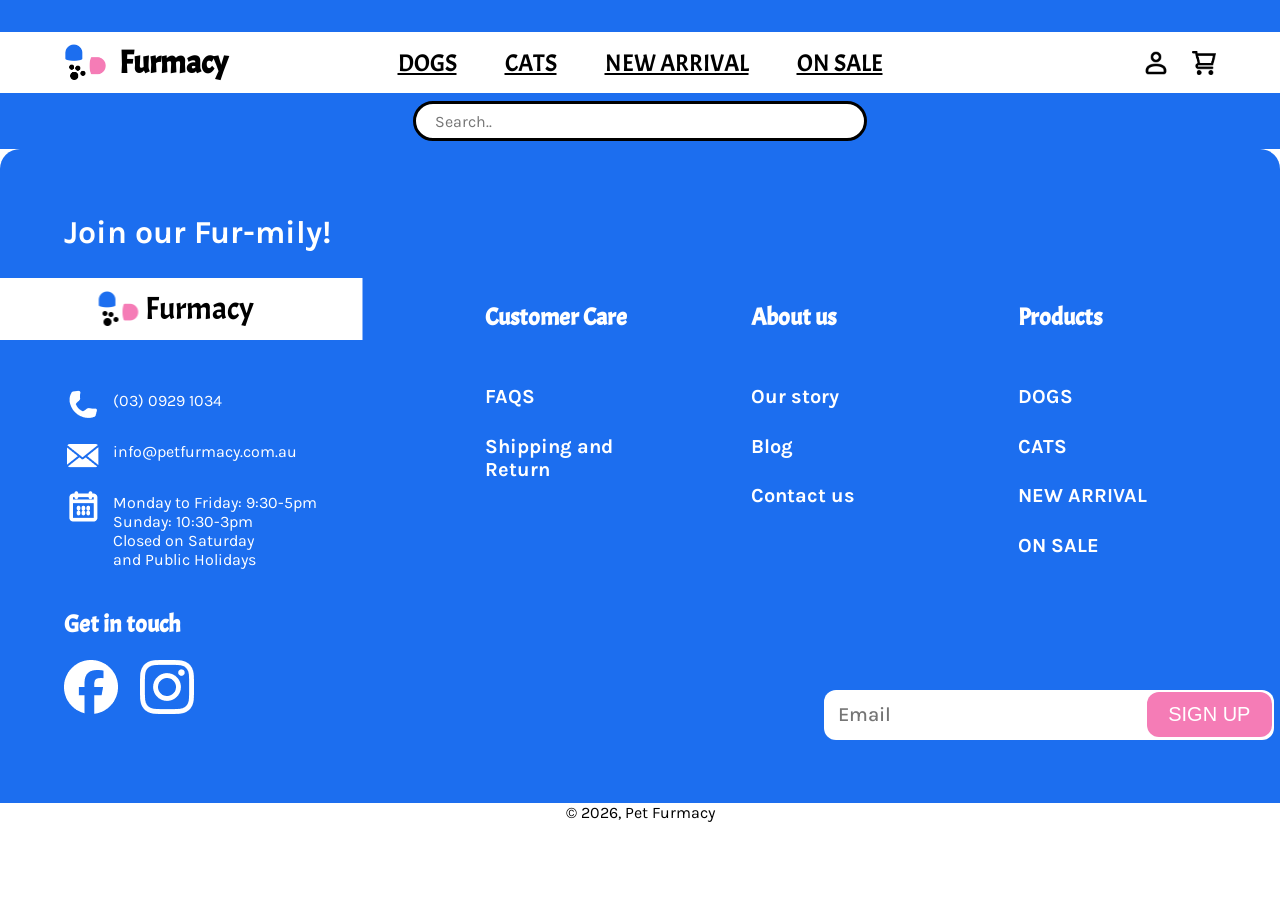
==== HTML/cart.html @ 56cc7dc0 "finish product 1 pop up page" ====
<!DOCTYPE html>
<html lang="en">
    <head>
        <meta charset="UTF-8">
        <meta name="viewport" content="width=device-width, initial-scale=1.0">
        <title>Pet Furmacy</title>
        <link rel="stylesheet" href="../CSS/product1.css">
    </head>

    <body>
        <script src="../JS/listpage.js"></script>

        <!--header section-->
        <header>
            <div class="first_row"></div>

            <section class="second_row">

                <div class="logo_group">
                    <img class="logo" src="../Image/homepage_image/logo.png" alt="logo">
                    <h1>Furmacy</h1>
                </div>
                
                <nav class="nav_menu">
                    <a href="#">DOGS</a>
                    <a href="#">CATS</a>
                    <a href="#">NEW ARRIVAL</a>
                    <a href="#">ON SALE</a>
                </nav>

                <div class="header_icons">
                    <img src="../Image/homepage_image/user.png" alt="login">
                    <img src="../Image/homepage_image/cart.png" alt="cart">
                </div>
                
            </section>

            <div class ="third_row">
                <input type="text" placeholder="Search..">
            </div>

        </header>
       <!-- footer -->
        <footer>
            <h2>Join our Fur-mily!</h2>

            <div class="footer_content">

                <div class="footer_column contact_content">
                                
                    <div class="footer_logo_box">
                        <img src="../Image/homepage_image/logo.png">
                        <span>Furmacy</span>
                    </div>

                    <div class="contact_item">
                        <img src="../Image/homepage_image/phone_icon.png">
                        <p>(03) 0929 1034</p>
                    </div>

                    <div class="contact_item">
                        <img src="../Image/homepage_image/email_icon.png">
                        <p>info@petfurmacy.com.au</p>  
                    </div>
                    
                    <div class="contact_item">
                        <img src="../Image/homepage_image/time_icon.png">
                        <p>
                            Monday to Friday: 
                            9:30-5pm<br>
                            Sunday: 10:30-3pm<br>
                            Closed on Saturday<br>
                            and Public Holidays
                        </p>
                    </div>

                    <h3 style="margin-bottom: 6%;">Get in touch</h3>

                    <div class="social_icons">
                        <img src="../Image/homepage_image/facebook.png">
                        <img src="../Image/homepage_image/ig.png">
                    </div>

                </div>

                <div class="footer_column">
                    <h3>Customer Care</h3>
                    <h4>FAQS</h4>
                    <h4>Shipping and Return</h4>
                </div>

                <div class="footer_column">
                    <h3>About us</h3>
                    <h4>Our story</h4>
                    <h4>Blog</h4>
                    <h4>Contact us</h4>
                </div>
            
                <div class="footer_column">
                    <h3>Products</h3>
                    <h4>DOGS</h4>
                    <h4>CATS</h4>
                    <h4>NEW ARRIVAL</h4>
                    <h4>ON SALE</h4>
                </div>

            </div>
            
            <div class="footer_signup">
                <input type="email" placeholder="Email">
                <button>SIGN UP</button>
            </div>
        </footer>

        <p class="copyright">© 2026, Pet Furmacy</p>
    </body>
---- CSS/product1.css ----
@import url('https://fonts.googleapis.com/css2?family=Acme&family=Karla:wght@400;600;700&display=swap');

body{
    background: #ffffff;
    margin: 0;
    font-family: 'Karla', sans-serif;
}

/* header */
header {
    width: 100%;
}

.first_row {
    height: 32px;
    background-color: #1C6EEF;
}

.second_row {
    display: flex;
    align-items: center;
    justify-content: space-between;
    padding: 0.8% 5%;
}

.logo_group {
    display: flex;
    align-items: center;
    gap: 12px;
}

.logo {
    width: 15%;
}

.logo_group h1 {
    font-family: 'Acme', sans-serif;
    font-size: 32px;
    margin: 0;
}

.nav_menu {
    position: absolute;
    left: 50%;
    transform: translateX(-50%);
    display: flex;
    align-items: center;
    gap: 48px;
}


.nav_menu a {
    font-family: 'Acme', sans-serif;
    font-size: 24px;
    color: #000000;
}

.header_icons {
    display: flex;
    align-items: center;
    gap: 24px;
}

.header_icons img {
    width: 24px;
}

/*search row*/
.third_row {
    background-color: #1C6EEF;
    padding: 0.6% 0;
    display:flex;
    justify-content: center;
}

/*search bar*/
.third_row  input{
    width: 32%;
    padding: 0.6% 1.5%;
    border-radius: 50px;
    border: 3px solid #000000;
    font-family: 'Karla', sans-serif;
    font-size: 16px;
}

/* footer */
footer {
    background-color: #1C6EEF;
    color: #ffffff;
    padding: 3% 5%;
    border-top-left-radius: 20px;
    border-top-right-radius: 20px;
}

footer h2 {
    font-size: 32px;
}

.footer_content {
    display:flex;
    justify-content: space-between;
    align-items: flex-start;
    gap: 6%;
}

.footer_column {
    width: 18%;
    font-size: 20px;
}

.contact_content {
    font-family: 'Karla', sans-serif;
    width: 32%;
    display: flex;
    flex-direction: column;
    font-size: 16px;
}

.footer_logo_box {
    display:flex;
    align-items: center;
    justify-content: center;
    width: 100%;
    background-color: #ffffff;
    padding: 3%;
    margin-bottom: 10%;
    color: #000000;
    font-family: 'Acme', sans-serif;
    font-size: 32px;
    gap: 1.5%;
    transform: translateX(-20%);
}

.footer_logo_box img {
    width: 12%;
}

.contact_item {
    display: flex;
    gap: 3%;
}

.contact_item img {
    margin-top: 4%;
    width: 38px;
    height: 31px;
    flex-shrink: 0;
}


.footer_content h3 {
    font-family: 'Acme', sans-serif;
    font-size: 24px;
     margin-bottom: 27%;
}

.social_icons {
    display: flex;
    gap: 6%
}

/* footer sign up */
.footer_signup {
    width: 450px;
    margin-left: 66%;
    transform:translateY(-50%);
    position: relative;
}

.footer_signup input {
    box-sizing: border-box;
    border: none;
    border-radius: 12px;

    font-family: 'Karla', sans-serif;
    font-size: 20px;
    font-weight: 500;

    height: 50px;
    width: 100%;

    padding-left: 3%;

}

.footer_signup button {
    position: absolute;
    right: 2.5px;
    top: 2.5px;

    border: none;
    border-radius: 12px;
    background-color: #F57CB6;
    color: #ffffff;
    height: 45px;
    width: 125px;
    font-size: 20px;
    font-weight: 500;
}

/*copy right*/
.copyright {
    margin-top: 0%;
    margin-bottom: 0%;
    padding: 0%;
    text-align: center;
}

/*main*/
/*=========main========*/

/*--breadcrumb---*/
.product1_page {
    padding: 2% 6% 4% 6%;
}

.breadcrumb ul {
    list-style-type: none;
    display:flex;
    gap: 8px;
    font-family: 'Acme', sans-serif;
    font-size: 16px;
}

.breadcrumb li {
    color: #1C6EEF;
}

.breadcrumb li::after {
    content: "  >";
}

.breadcrumb li:last-child::after {
    content: "";
}

.breadcrumb a {
    color: #1C6EEF;
    text-decoration: none;
}

/*--product section--*/
.product1_page {
    padding: 2% 6% 4% 6%;
}

/*product secton*/
.product_section {
    display: flex;
    gap: 5%;
    margin-bottom: 4%;
    align-items: flex-start; /*align items to the top of the container*/
}

.proudct_image {
    width: 45%;
    display: flex;
    justify-content: center;
}

.product_image img {
    width: 100%;
}

.product {
    width: 50%;
    display:flex;
    flex-direction: column;
}

/* product info*/
.product_title {
    font-family: 'Acme',sans-serif;
    font-size: 36px;
    margin: 0 0 2% 0;
}

.product > div:first-child > img {
    width: 30%;
    display:block;
    margin-bottom: 3%;
}

.product_price {
    font-family: 'Karla', sans-serif;
    font-size: 24px;
    font-weight: 700;
    margin: 0 0 4% 0;
}

.product_description {
    font-family: 'Karla', sans-serif;
    font-size: 16px;
    line-height: 1.6;
    margin: 0 0 6% 0;
}

/* size quantity */
.product_size p {
    font-family: 'Acme', sans-serif;
    font-size: 20px;
    margin: 0 0 2% 0;
}

.size_btn {
    background-color: #ffffff;
    border: 2px solid #1C6EEF;
    color:#1C6EEF;
    padding: 1.5% 6%;
    border-radius: 50px;
    font-family: 'Karla', sans-serif;
    font-size: 14px;
    font-weight: 600;
    cursor: pointer;
    margin-bottom: 4%;
}

.quantity_box {
    display: flex;
    align-items: center;
    border: 2px solid #1C6EEF;
    border-radius: 50px;
    width: 50%;
    overflow: hidden;
}

.quantity_box button {
    background: none;
    border: none;
    color: #1C6EEF;
    font-family: 'Karla', sans-serif;
    font-size: 20px;
    font-weight: 700;
    padding:1% 6%;
    cursor: pointer;
}

.quantity_box input {
    flex: 1;
    width: 100%;
    border: none;
    outline: none;
    text-align: center;
    font-family: 'Karla', sans-serif;
    font-size: 20px;
    color: #1C6EEF;
}

/* add to cart */
.add_to_cart {
    background-color: #F57CB6;
    color: #ffffff;
    border:none;
    border-radius: 50px;
    padding: 1% 8%;
    font-family: 'Acme', sans-serif;
    font-size: 20px;
    font-weight: 700;
    letter-spacing: 0.5px;
    cursor: pointer;
    width: 60%;
    margin-top: 6%;
}

/* more detail */
.more_detail {
    border-top: 2.5px solid #00000025;
    border-bottom: 2.5px solid #00000025;
    padding: 2% 0;
    margin-bottom: 4%;
}

.more_detail summary {
    font-family: 'Acme', sans-serif;
    font-size: 32px;
    text-align: center;
    list-style: none;
    cursor: pointer;
    position: relative;
    padding: 0 2%;
}

.more_detail summary::after {
    content: "+";
    font-family: 'Karla', sans-serif;
    position:absolute;
    right: 2%;
    top: 50%;
    transform: translateY(-50%);
    font-size: 32px;
    font-weight: 700;
}

.more_detail details[open] summary::after {
    content: "-";
    font-family: 'Karla',sans-serif;
}

.more_detail p {
    font-family: 'Karla', sans-serif;
    font-size: 16px;
    line-height: 1.6;
    margin-top: 5%;
}

/* ==== pop up ==== */
.cart_popup {
    display: none;
    position: fixed;
    top: 17%;
    right: 0%;
    bottom: 0%;
    width: 32%;
    z-index: 1000;
}

.cart_popup.is_open {
    display: block;
}

.cart_popup_inner {
    height: 100%;
    box-sizing: border-box;
    display: flex;
    flex-direction: column;
    background: #ffffff;
    padding: 3%;
    box-shadow: 0 8px 30px rgba(0, 0, 0, 0.15);
}

.cart_item {
    display:flex;
    gap: 4%;
    background: #f4f4f4;
    border-radius: 16px;
    padding: 4%;
    margin-bottom: 6%;
}

.cart_item_img {
    width: 30%;
    background: #ffffff;
    border-radius: 8px;
}

.cart_item_info {
    flex: 1;
}

.cart_item_head {
    display: flex;
    justify-content: space-between;
    margin-bottom: 3%;
}

.cart_item_name {
    font-family: 'Acme', sans-serif;
    font-size: 18px;
    margin:0
}

.cart_item_price {
    font-family: 'Karla', sans-serif;
    font-size: 14px;
    font-weight: 700;
    margin: 0;
}

.cart_item_size {
    font-family: 'Karla', sans-serif;
    font-size: 14px;
    color: #00000085;
    margin: 0 0 6% 0;
}

.cart_item_control {
    display: flex;
    align-items: center;
    justify-content: space-between;
}

.cart_item_delete {
    background: none;
    border: none;
    cursor: pointer;
}

.cart_item_delete img {
    width: 24px;
    background-color: #f4f4f4;
}

.cart_popup_btns {
    margin-top: auto;
    display: flex;
    padding: 1%;
    gap: 5%
}

.keep_shopping,
.go_to_cart {
    flex: 1;
    text-align: center;
    border: none;
    border-radius: 50px;
    padding: 2%;
    font-family: 'Acme', sans-serif;
    font-size: 16px;
    color: #ffffff;
    cursor: pointer;
    text-decoration: none;
}

.keep_shopping {
    background-color: #1C6EEF;
}

.go_to_cart {
    background-color: #F57CB6;
}
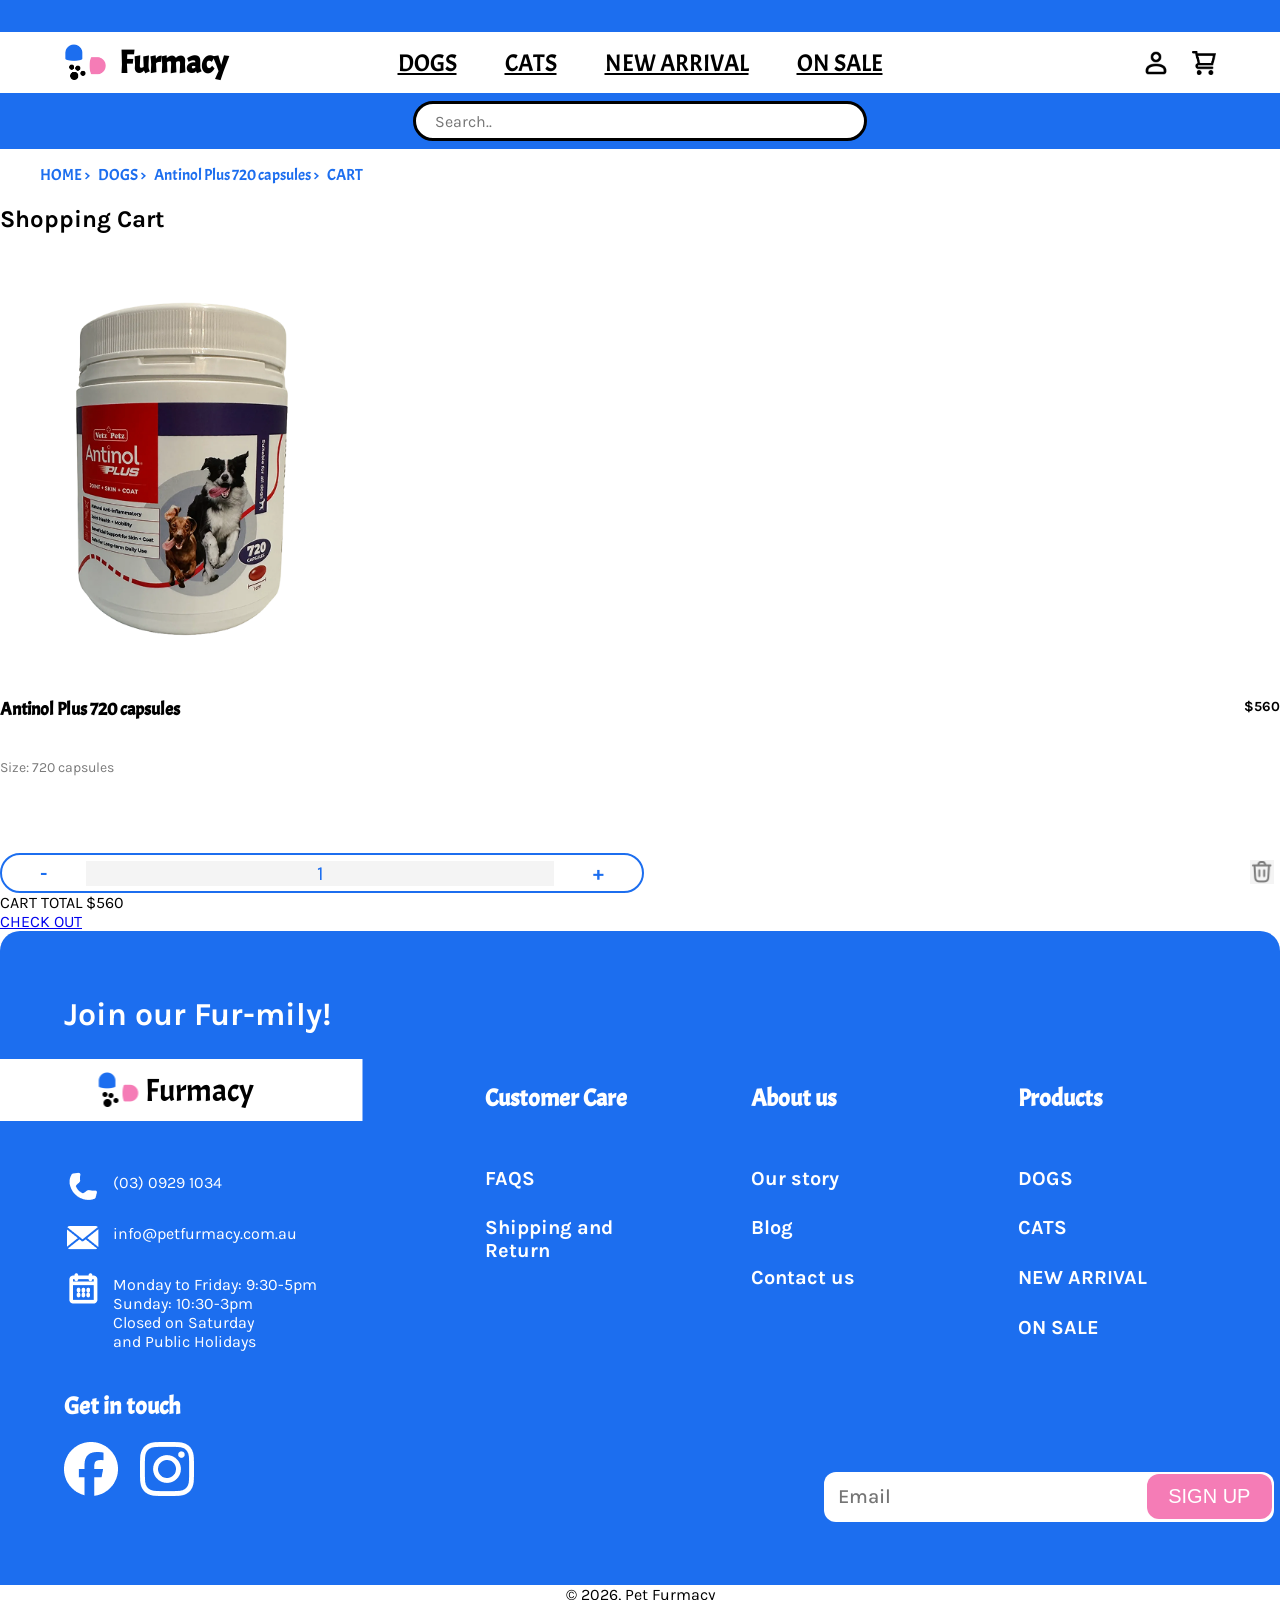
==== commit daeb0936: "add cart, checkout page" ====
--- a/HTML/cart.html
+++ b/HTML/cart.html
@@ -41,7 +41,60 @@
             </div>
 
         </header>
-       <!-- footer -->
+
+        <!--main section-->
+        <main class="cart_page">
+            <nav class="breadcrumb">
+                <ul>
+                    <li><a href="../index.html">HOME</a></li>
+                    <li><a href=listpage.html>DOGS</a></li>
+                    <li><a href="product1.html">Antinol Plus 720 capsules</a></li>
+                    <li>CART</li>
+                </ul>
+            </nav>
+            
+            <h2 class="page_title">Shopping Cart</h2>
+
+            <!--test first: put product 1 here-->
+            <div class="cart_items">
+
+                <div cart="cart_item">
+
+                    <img class="cart_item_img" src="../Image/product1/Antinol.png" alt="Antinol Plus">
+                    <div class="cart_item_info">
+
+                        <div class="cart_item_head">
+                            <h3 class="cart_item_name">Antinol Plus 720 capsules</h3>
+                            <p class="cart_item_price">$560</p>
+                        </div>
+                        <p class="cart_item_size"> Size: 720 capsules</p>
+                        <div class="cart_item_control">
+                            <div class="quantity_box">
+                                <button class="qty_minus">-</button>
+                                <input type="text" value="1">
+                                <button class="qty_plus">+</button>
+                            </div>
+    
+                            <button class="cart_item_delete">
+                                <img src="../Image/product1/delete.png" alt="delete">
+                            </button>
+                        </div>
+                    </div>
+                </div>
+            </div>
+
+            <!--price summary-->
+            <div class="cart_summary">
+                <div class="summary_row">
+                    <span>CART TOTAL</span>
+                    <span>$560</span>
+                </div>
+            </div>
+            
+            <a href="checkout.html" class="checkout_btn">CHECK OUT</a>
+        </main>
+
+       <!-- footer section-->
         <footer>
             <h2>Join our Fur-mily!</h2>
 
--- a/CSS/product1.css
+++ b/CSS/product1.css
@@ -336,6 +336,7 @@
 }
 
 .quantity_box input {
+    background-color: #f4f4f4;
     flex: 1;
     width: 100%;
     border: none;
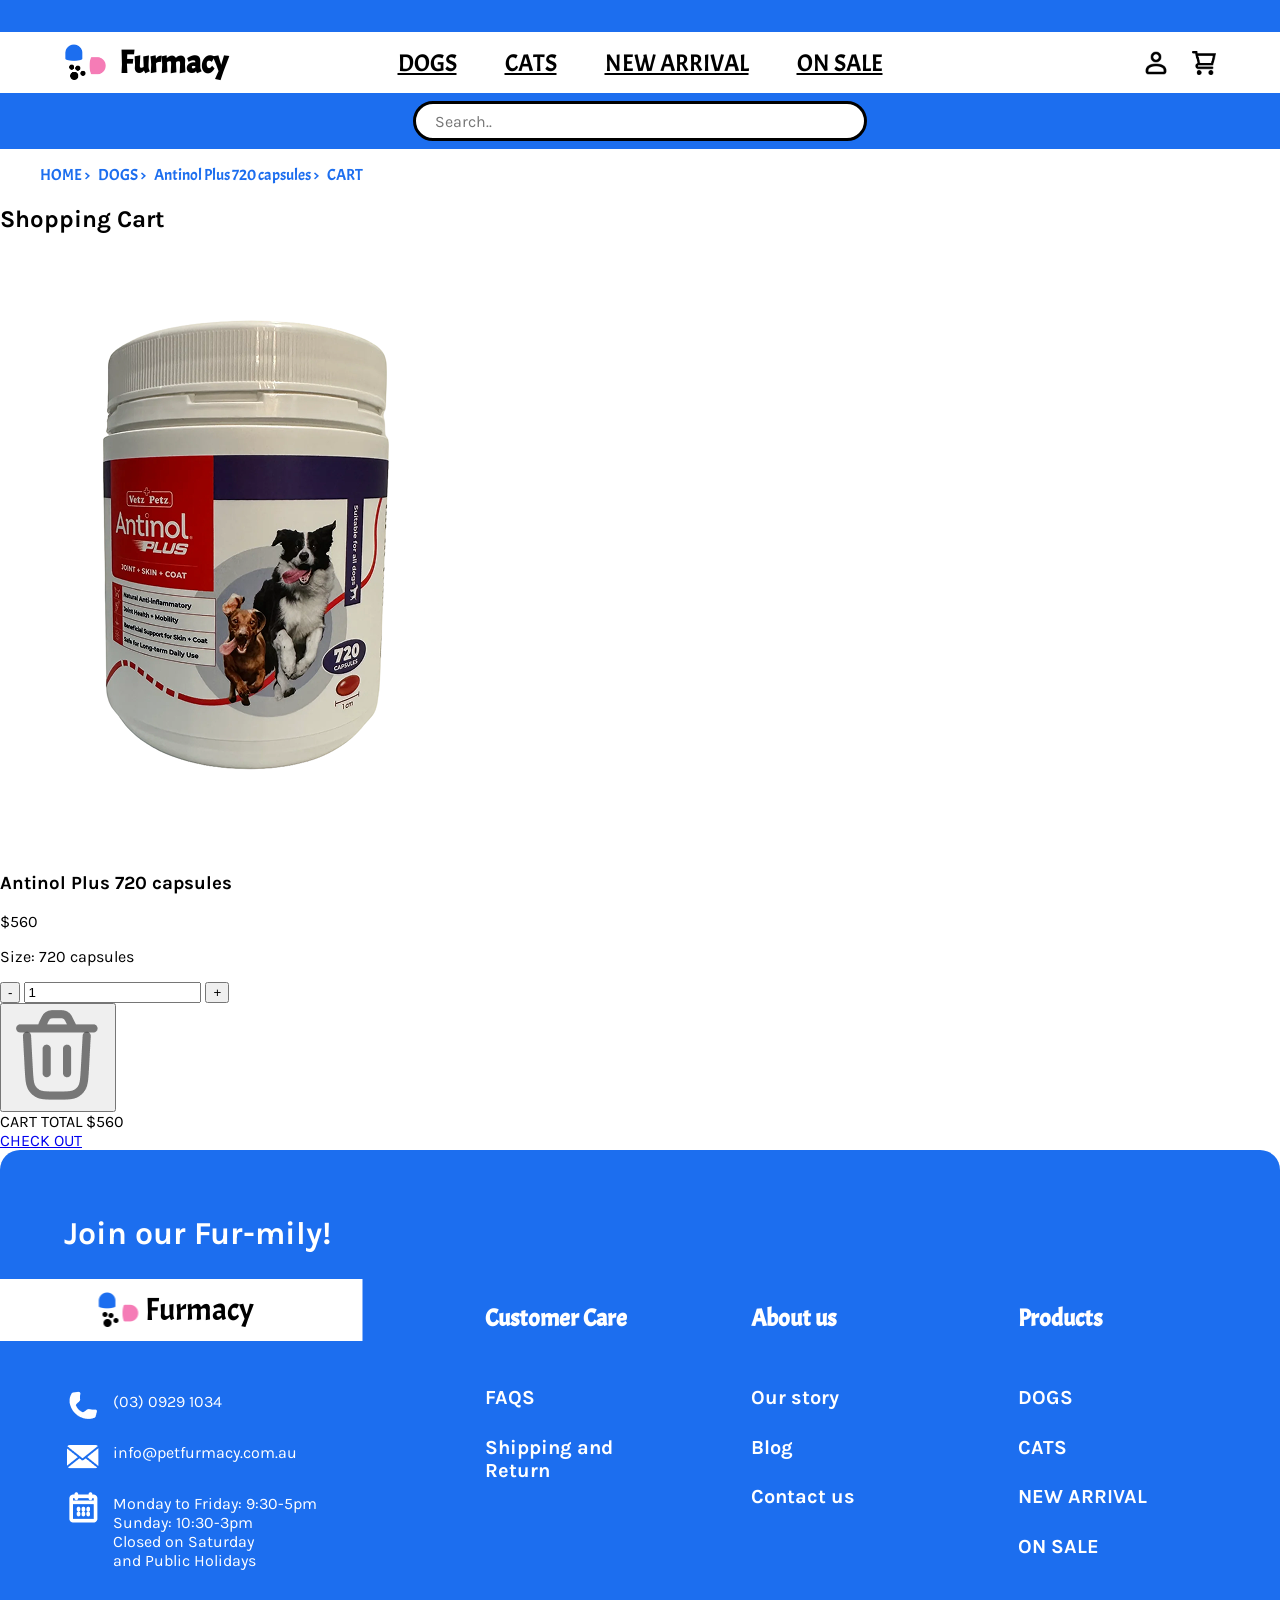
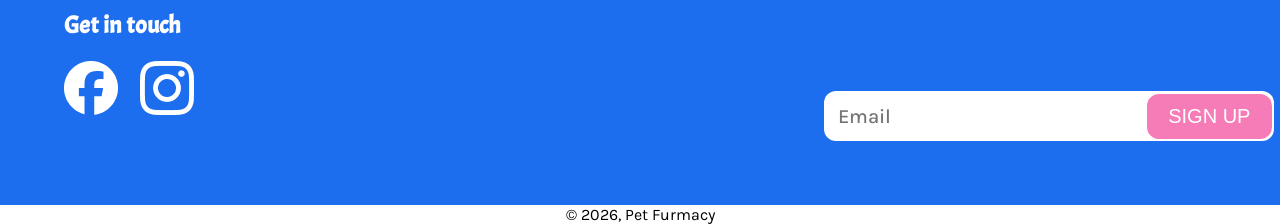
==== commit 5e7fd3d4: "add new global css to control the rest file basic section first" ====
--- a/HTML/cart.html
+++ b/HTML/cart.html
@@ -5,7 +5,8 @@
         <meta charset="UTF-8">
         <meta name="viewport" content="width=device-width, initial-scale=1.0">
         <title>Pet Furmacy</title>
-        <link rel="stylesheet" href="../CSS/product1.css">
+        <link rel="stylesheet" href="../CSS/global.css">
+        <link rel="stylesheet" href="../CSS/cart.css">
     </head>
 
     <body>
@@ -58,7 +59,7 @@
             <!--test first: put product 1 here-->
             <div class="cart_items">
 
-                <div cart="cart_item">
+                <div class="cart_item">
 
                     <img class="cart_item_img" src="../Image/product1/Antinol.png" alt="Antinol Plus">
                     <div class="cart_item_info">
--- a/CSS/global.css
+++ b/CSS/global.css
@@ -0,0 +1,233 @@
+@import url('https://fonts.googleapis.com/css2?family=Acme&family=Karla:wght@400;600;700&display=swap');
+
+body{
+    background: #ffffff;
+    margin: 0;
+    font-family: 'Karla', sans-serif;
+}
+
+/* header */
+header {
+    width: 100%;
+}
+
+.first_row {
+    height: 32px;
+    background-color: #1C6EEF;
+}
+
+.second_row {
+    display: flex;
+    align-items: center;
+    justify-content: space-between;
+    padding: 0.8% 5%;
+}
+
+.logo_group {
+    display: flex;
+    align-items: center;
+    gap: 12px;
+}
+
+.logo {
+    width: 15%;
+}
+
+.logo_group h1 {
+    font-family: 'Acme', sans-serif;
+    font-size: 32px;
+    margin: 0;
+}
+
+.nav_menu {
+    position: absolute;
+    left: 50%;
+    transform: translateX(-50%);
+    display: flex;
+    align-items: center;
+    gap: 48px;
+}
+
+
+.nav_menu a {
+    font-family: 'Acme', sans-serif;
+    font-size: 24px;
+    color: #000000;
+}
+
+.header_icons {
+    display: flex;
+    align-items: center;
+    gap: 24px;
+}
+
+.header_icons img {
+    width: 24px;
+}
+
+/*search row*/
+.third_row {
+    background-color: #1C6EEF;
+    padding: 0.6% 0;
+    display:flex;
+    justify-content: center;
+}
+
+/*search bar*/
+.third_row  input{
+    width: 32%;
+    padding: 0.6% 1.5%;
+    border-radius: 50px;
+    border: 3px solid #000000;
+    font-family: 'Karla', sans-serif;
+    font-size: 16px;
+}
+
+/* footer */
+footer {
+    background-color: #1C6EEF;
+    color: #ffffff;
+    padding: 3% 5%;
+    border-top-left-radius: 20px;
+    border-top-right-radius: 20px;
+}
+
+footer h2 {
+    font-size: 32px;
+}
+
+.footer_content {
+    display:flex;
+    justify-content: space-between;
+    align-items: flex-start;
+    gap: 6%;
+}
+
+.footer_column {
+    width: 18%;
+    font-size: 20px;
+}
+
+.contact_content {
+    font-family: 'Karla', sans-serif;
+    width: 32%;
+    display: flex;
+    flex-direction: column;
+    font-size: 16px;
+}
+
+.footer_logo_box {
+    display:flex;
+    align-items: center;
+    justify-content: center;
+    width: 100%;
+    background-color: #ffffff;
+    padding: 3%;
+    margin-bottom: 10%;
+    color: #000000;
+    font-family: 'Acme', sans-serif;
+    font-size: 32px;
+    gap: 1.5%;
+    transform: translateX(-20%);
+}
+
+.footer_logo_box img {
+    width: 12%;
+}
+
+.contact_item {
+    display: flex;
+    gap: 3%;
+}
+
+.contact_item img {
+    margin-top: 4%;
+    width: 38px;
+    height: 31px;
+    flex-shrink: 0;
+}
+
+
+.footer_content h3 {
+    font-family: 'Acme', sans-serif;
+    font-size: 24px;
+     margin-bottom: 27%;
+}
+
+.social_icons {
+    display: flex;
+    gap: 6%
+}
+
+/* footer sign up */
+.footer_signup {
+    width: 450px;
+    margin-left: 66%;
+    transform:translateY(-50%);
+    position: relative;
+}
+
+.footer_signup input {
+    box-sizing: border-box;
+    border: none;
+    border-radius: 12px;
+
+    font-family: 'Karla', sans-serif;
+    font-size: 20px;
+    font-weight: 500;
+
+    height: 50px;
+    width: 100%;
+
+    padding-left: 3%;
+
+}
+
+.footer_signup button {
+    position: absolute;
+    right: 2.5px;
+    top: 2.5px;
+
+    border: none;
+    border-radius: 12px;
+    background-color: #F57CB6;
+    color: #ffffff;
+    height: 45px;
+    width: 125px;
+    font-size: 20px;
+    font-weight: 500;
+}
+
+/*copy right*/
+.copyright {
+    margin-top: 0%;
+    margin-bottom: 0%;
+    padding: 0%;
+    text-align: center;
+}
+
+/*breadcrumb*/
+.breadcrumb ul {
+    list-style-type: none;
+    display:flex;
+    gap: 8px;
+    font-family: 'Acme', sans-serif;
+    font-size: 16px;
+}
+
+.breadcrumb li {
+    color: #1C6EEF;
+}
+
+.breadcrumb li::after {
+    content: "  >";
+}
+
+.breadcrumb li:last-child::after {
+    content: "";
+}
+
+.breadcrumb a {
+    color: #1C6EEF;
+    text-decoration: none;
+}
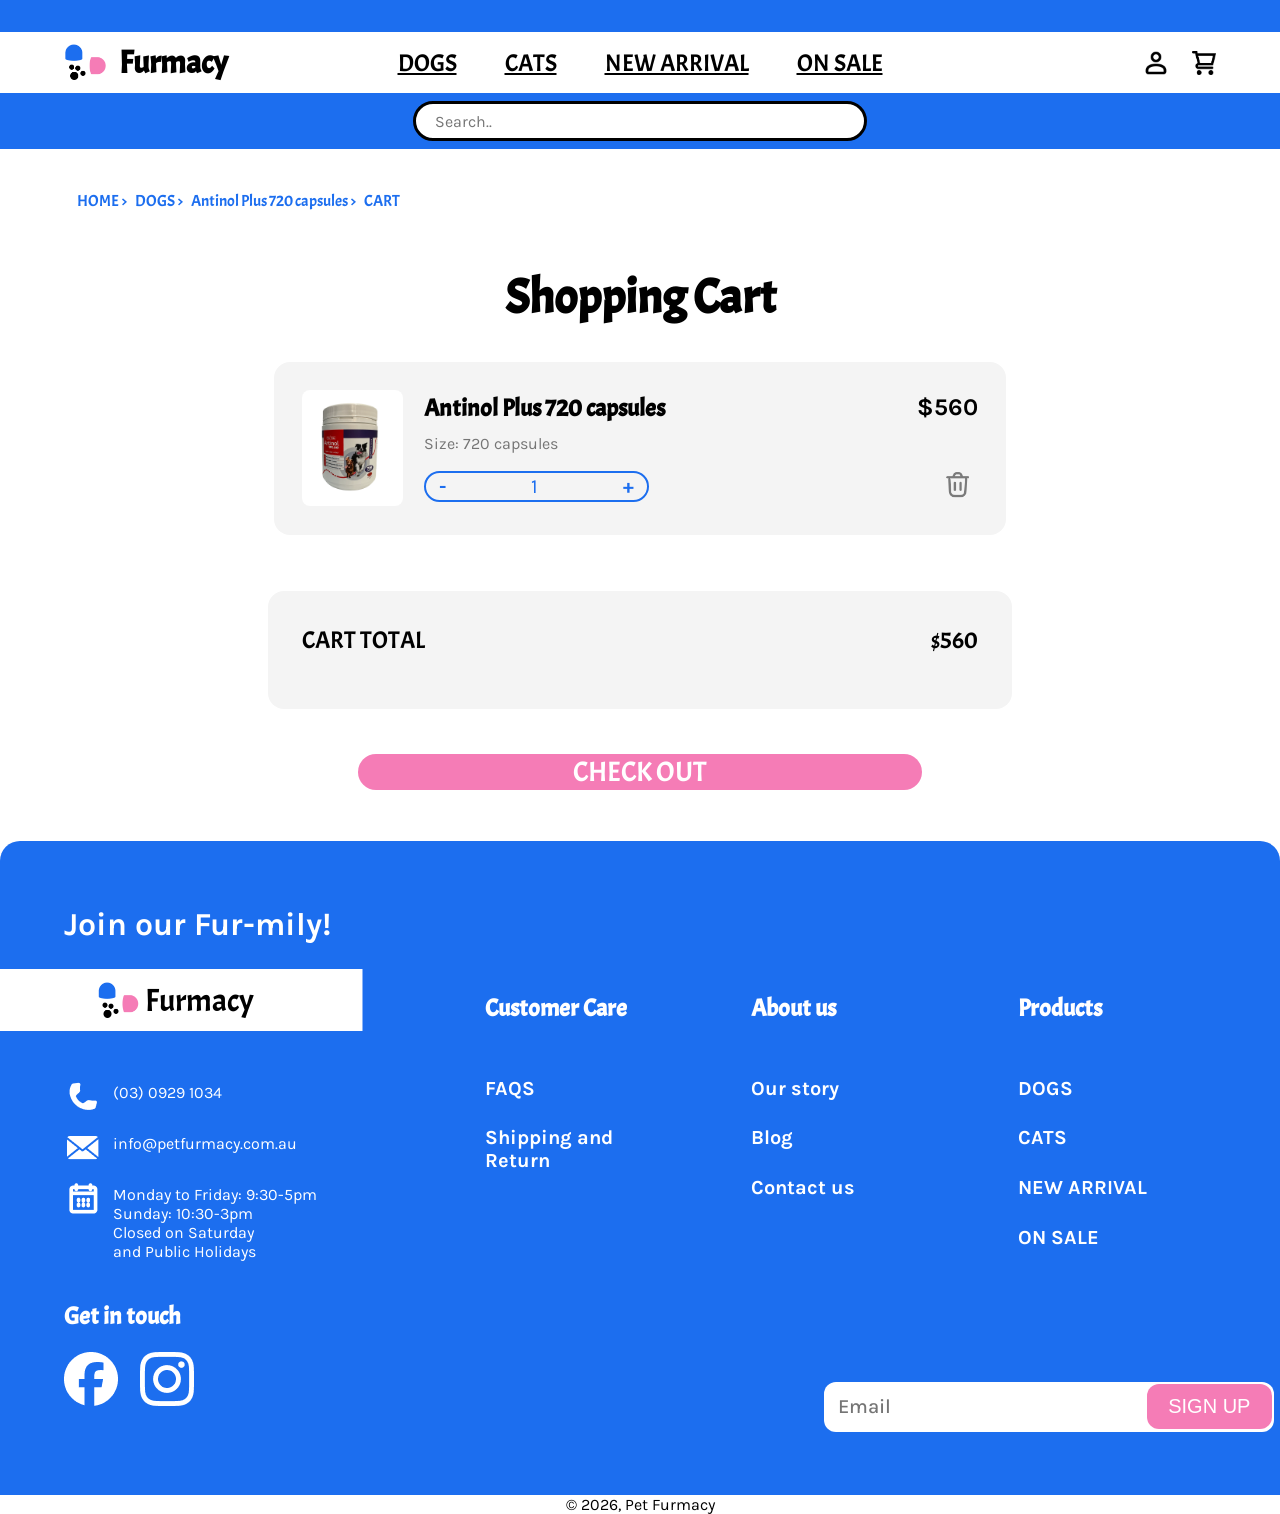
==== commit 015dfc2e: "add purchase js" ====
--- a/HTML/cart.html
+++ b/HTML/cart.html
@@ -10,8 +10,6 @@
     </head>
 
     <body>
-        <script src="../JS/listpage.js"></script>
-
         <!--header section-->
         <header>
             <div class="first_row"></div>
@@ -168,4 +166,5 @@
         </footer>
 
         <p class="copyright">© 2026, Pet Furmacy</p>
+        <script src="../JS/cart.js"></script>
     </body>   
--- a/CSS/global.css
+++ b/CSS/global.css
@@ -208,6 +208,7 @@
 
 /*breadcrumb*/
 .breadcrumb ul {
+    padding-left: 0;
     list-style-type: none;
     display:flex;
     gap: 8px;
--- a/CSS/cart.css
+++ b/CSS/cart.css
@@ -0,0 +1,148 @@
+.cart_page {
+    padding: 2% 6% 4% 6%;
+}
+
+.page_title {
+    font-family: 'Acme', sans-serif;
+    font-size: 48px;
+    text-align: center;
+    margin: 5% 0 3% 0;
+}
+
+.cart_items {
+    margin-bottom: 2%;
+    display: flex;
+    justify-content: center;
+}
+
+.cart_item {
+    display: flex;
+    align-items: center;
+    width: 60%;
+    gap: 3%;
+    background: #f4f4f4;
+    border-radius: 16px;
+    padding: 2.5%;
+    margin-bottom: 3%;
+}
+
+.cart_item_img {
+    width: 15%;
+    background: #ffffff;
+    border-radius: 8px;
+}
+
+.cart_item_info {
+    flex: 1;
+}
+
+.cart_item_head {
+    display: flex;
+    justify-content: space-between;
+    margin-bottom: 2%;
+}
+
+.cart_item_name {
+    font-family: 'Acme', sans-serif;
+    font-size: 24px;
+    margin: 0;
+}
+
+.cart_item_price {
+    font-family: 'Karla', sans-serif;
+    font-size: 24px;
+    font-weight: 700;
+    margin: 0;
+}
+
+.cart_item_size {
+    font-family: 'Karla', sans-serif;
+    font-size: 16px;
+    color: #00000085;
+    margin: 0 0 3% 0;
+}
+
+.cart_item_control {
+    display: flex;
+    align-items: center;
+    justify-content: center;
+    justify-content: space-between;
+}
+
+.quantity_box {
+    display: flex;
+    align-items: center;
+    border: 2px solid #1C6EEF;
+    border-radius: 50px;
+    width: 40%;
+    overflow: hidden;
+}
+
+.quantity_box button {
+    background: none;
+    border: none;
+    color: #1C6EEF;
+    font-family: 'Karla', sans-serif;
+    font-size: 20px;
+    font-weight: 700;
+    padding: 1% 6%;
+    cursor: pointer;
+}
+
+.quantity_box input {
+    background-color: #f4f4f4;
+    flex: 1;
+    width: 100%;
+    border: none;
+    outline: none;
+    text-align: center;
+    font-family: 'Karla', sans-serif;
+    font-size: 20px;
+    color: #1C6EEF;
+}
+
+.cart_item_delete {
+    background: none;
+    border: none;
+    cursor: pointer;
+}
+
+.cart_item_delete img {
+    width: 28px;
+    background-color: #f4f4f4;
+}
+
+/*price summary*/
+.cart_summary {
+    margin: 0 auto;
+
+    width: 60%;
+    background: #f4f4f4;
+    border-radius: 16px;
+    padding: 3%;
+    margin-bottom: 4%;
+}
+
+.summary_row {
+    display: flex;
+    justify-content: space-between;
+    width: 100%;
+
+    font-family: 'Acme', sans-serif;
+    font-size: 24px;
+    margin-bottom: 3%;
+}
+
+/*check out button*/
+.checkout_btn {
+    display: block;
+    width: 50%;
+    margin: 0 auto;
+    text-align: center;
+    background-color: #F57CB6;
+    color: #ffffff;
+    border-radius: 50px;
+    font-family: 'Acme', sans-serif;
+    font-size: 28px;
+    text-decoration: none;
+}
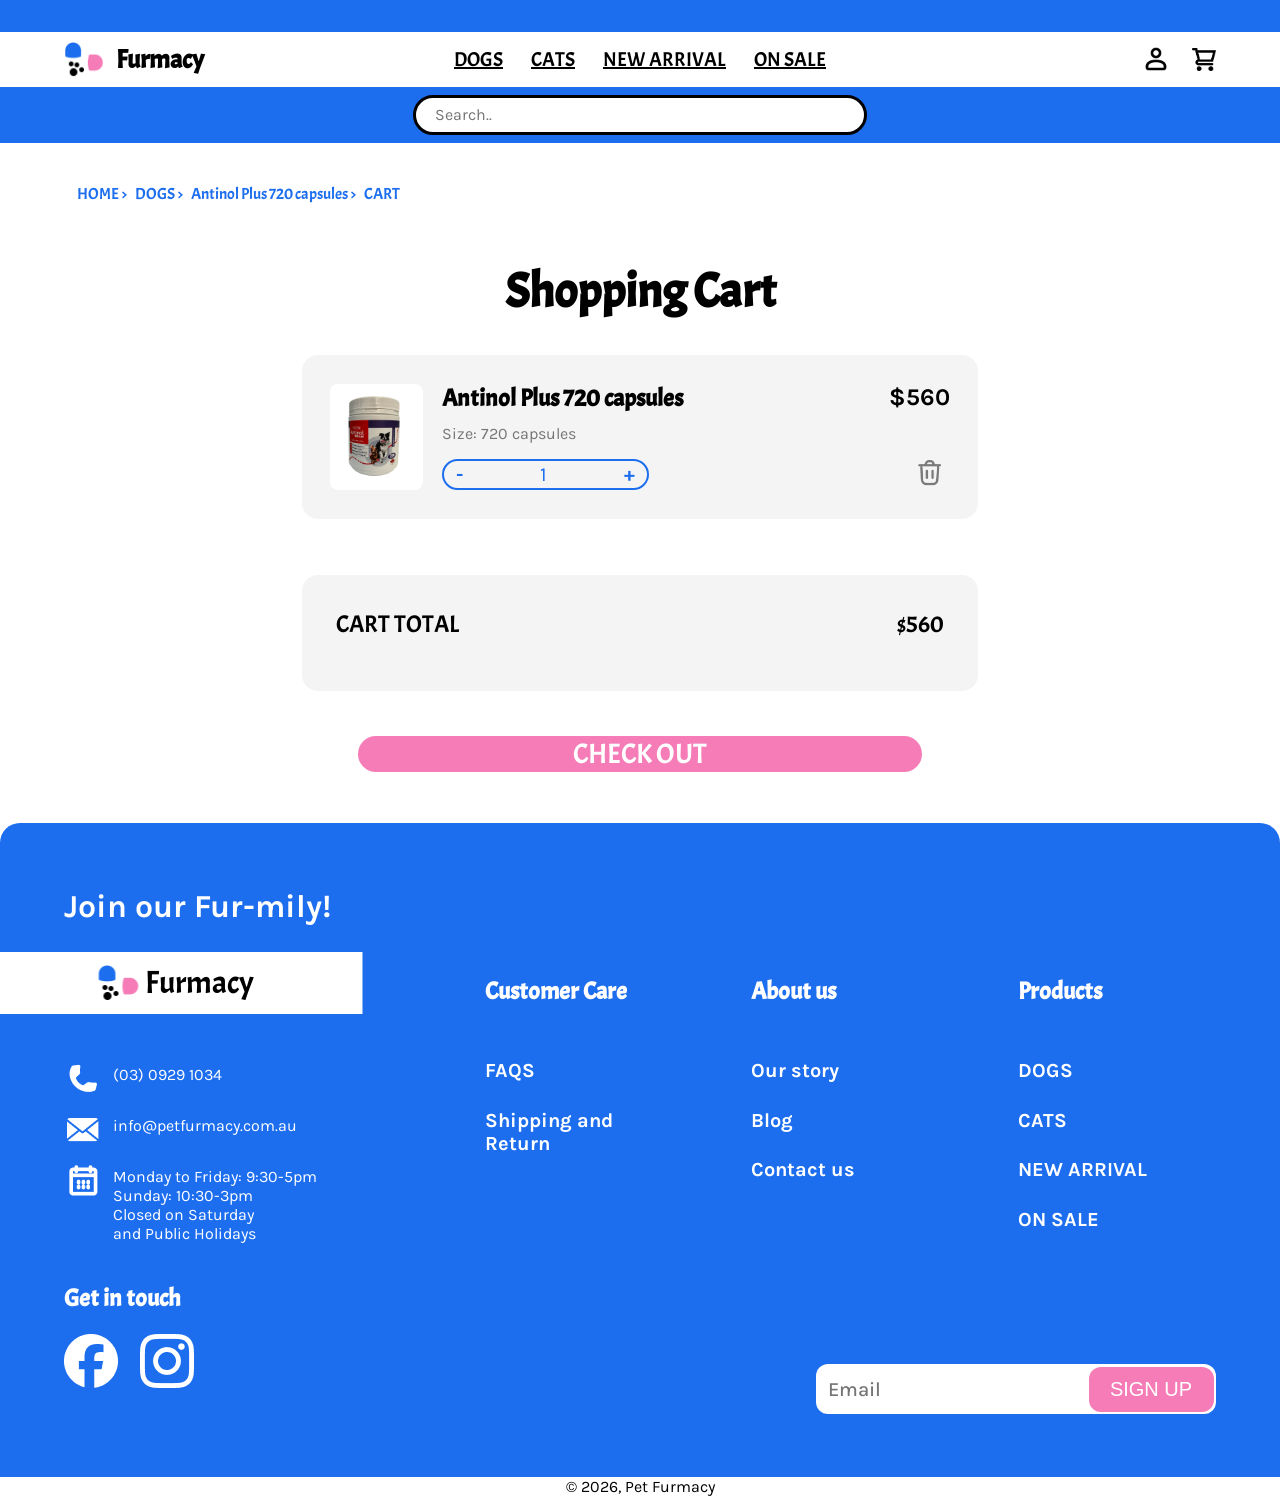
==== commit b00fefbe: "fix humbarger menu error" ====
--- a/HTML/cart.html
+++ b/HTML/cart.html
@@ -15,14 +15,15 @@
             <div class="first_row"></div>
 
             <section class="second_row">
+                <img class="menu_icon" src="../Image/homepage_image/hamburger_menu.png" alt="menu">
 
-                <div class="logo_group">
+                <a href="../index.html" class="logo_group">
                     <img class="logo" src="../Image/homepage_image/logo.png" alt="logo">
                     <h1>Furmacy</h1>
-                </div>
+                </a>
                 
                 <nav class="nav_menu">
-                    <a href="#">DOGS</a>
+                    <a href="listpage.html">DOGS</a>
                     <a href="#">CATS</a>
                     <a href="#">NEW ARRIVAL</a>
                     <a href="#">ON SALE</a>
@@ -30,7 +31,10 @@
 
                 <div class="header_icons">
                     <img src="../Image/homepage_image/user.png" alt="login">
-                    <img src="../Image/homepage_image/cart.png" alt="cart">
+                    <a href="cart.html" class="cart_link">
+                        <img src="../Image/homepage_image/cart.png" alt="cart">
+                        <span class="cart_badge"></span>
+                    </a>
                 </div>
                 
             </section>
--- a/CSS/global.css
+++ b/CSS/global.css
@@ -11,6 +11,13 @@
     width: 100%;
 }
 
+header {
+    position: sticky;
+    top: 0;
+    z-index: 1100;
+    background-color: #ffffff;
+}
+
 .first_row {
     height: 32px;
     background-color: #1C6EEF;
@@ -27,6 +34,8 @@
     display: flex;
     align-items: center;
     gap: 12px;
+    text-decoration: none;
+    color: inherit;
 }
 
 .logo {
@@ -63,6 +72,29 @@
 
 .header_icons img {
     width: 24px;
+}
+
+/*cart icon*/
+.cart_link {
+    position: relative;
+    display: inline-flex;
+    align-items: center;
+}
+
+.cart_badge {
+    display: none;
+    position: absolute;
+    top: -4px;
+    right: -4px;
+    width: 9px;
+    height: 9px;
+    background: #EA4335;
+    border-radius: 50%;
+    border: 1.5px solid #fff;
+}
+
+.cart_badge.is_visible {
+    display: block;
 }
 
 /*search row*/
@@ -231,4 +263,147 @@
 .breadcrumb a {
     color: #1C6EEF;
     text-decoration: none;
+}
+
+.menu_icon {
+    display: none;
+}
+
+/*=============laptop 1440：header + footer=============*/
+@media (max-width: 1440px) {
+
+    .nav_menu {
+        gap: 28px;
+    }
+
+    .nav_menu a {
+        font-size: 20px;
+    }
+
+    .logo_group h1 {
+        font-size: 26px;
+    }
+
+    .footer_signup {
+        width: 400px;
+        margin-left: auto;
+        margin-right: 0;
+    }
+}
+
+/*=============phone 480：header + footer + path meunu=============*/
+@media (max-width: 480px) {
+
+    /* header */
+    .menu_icon {
+        display: block;
+        width: 20px;
+        cursor: pointer;
+    }
+
+    .nav_menu {
+        display: none;
+    }
+
+    .logo {
+        width: 32px;
+    }
+
+    .logo_group h1 {
+        font-size: 22px;
+    }
+
+    .header_icons {
+        gap: 16px;
+    }
+
+    .second_row {
+    justify-content: flex-start;
+    gap: 12px;
+    }
+
+    .header_icons {
+    margin-left: auto;
+    gap: 16px;
+    }
+
+    .third_row input {
+        width: 80%;
+    }
+
+    /* footer */
+    footer {
+        padding: 8% 6%;
+    }
+
+    footer h2 {
+        text-align: center;
+    }
+
+    .footer_content {
+        flex-direction: column;
+        gap: 28px;
+    }
+
+    .contact_content,
+    .footer_column {
+        width: 100%;
+    }
+
+    .contact_content {
+        align-items: center;
+    }
+
+    .contact_item {
+        width: 75%;
+    }
+
+    .footer_logo_box {
+        transform: none;
+        width: 95%;
+        margin: 0 auto 40px auto;
+    }
+
+    .social_icons {
+        justify-content: center;
+    }
+
+    .footer_content h3 {
+        margin-bottom: 12px;
+    }
+
+    .footer_signup {
+        position: relative;
+        width: 100%;
+        margin: 40px 0 0 0;
+        transform: none;
+    }
+
+    /* footer*/
+    .footer_column:not(.contact_content) h4 {
+        display: none;
+    }
+
+    .footer_column:not(.contact_content) h3 {
+        display: flex;
+        justify-content: space-between;
+        align-items: center;
+        border-top: 1px solid rgba(255, 255, 255, 0.35);
+        padding-top: 16px;
+        margin-bottom: 0;
+    }
+
+    .footer_column:not(.contact_content) h3::after {
+        content: "+";
+    }
+
+    .breadcrumb ul {
+        flex-wrap: wrap;
+        row-gap: 4px;
+        font-size: 12px;
+    }
+
+    .breadcrumb li {
+        white-space: nowrap;
+    }
 }
--- a/CSS/cart.css
+++ b/CSS/cart.css
@@ -12,10 +12,12 @@
 .cart_items {
     margin-bottom: 2%;
     display: flex;
-    justify-content: center;
+    flex-direction: column;
+    align-items: center;
 }
 
 .cart_item {
+    box-sizing: border-box;
     display: flex;
     align-items: center;
     width: 60%;
@@ -114,6 +116,7 @@
 
 /*price summary*/
 .cart_summary {
+    box-sizing: border-box;
     margin: 0 auto;
 
     width: 60%;
@@ -146,3 +149,52 @@
     font-size: 28px;
     text-decoration: none;
 }
+
+/*=============phone 480=============*/
+@media (max-width: 480px) {
+
+    .cart_page {
+        padding: 4% 5%;
+    }
+
+    .page_title {
+        font-size: 32px;
+    }
+
+    .cart_item {
+        width: 100%;
+        padding: 3%;
+    }
+
+    .cart_item_img {
+        width: 22%;
+    }
+
+    .cart_item_name {
+        font-size: 18px;
+    }
+
+    .cart_item_price {
+        font-size: 18px;
+    }
+
+    .cart_item_size {
+        font-size: 14px;
+    }
+
+    .quantity_box {
+        width: 45%;
+    }
+
+    .cart_summary {
+        width: 100%;
+    }
+
+    .summary_row {
+        font-size: 20px;
+    }
+
+    .checkout_btn {
+        width: 100%;
+    }
+}
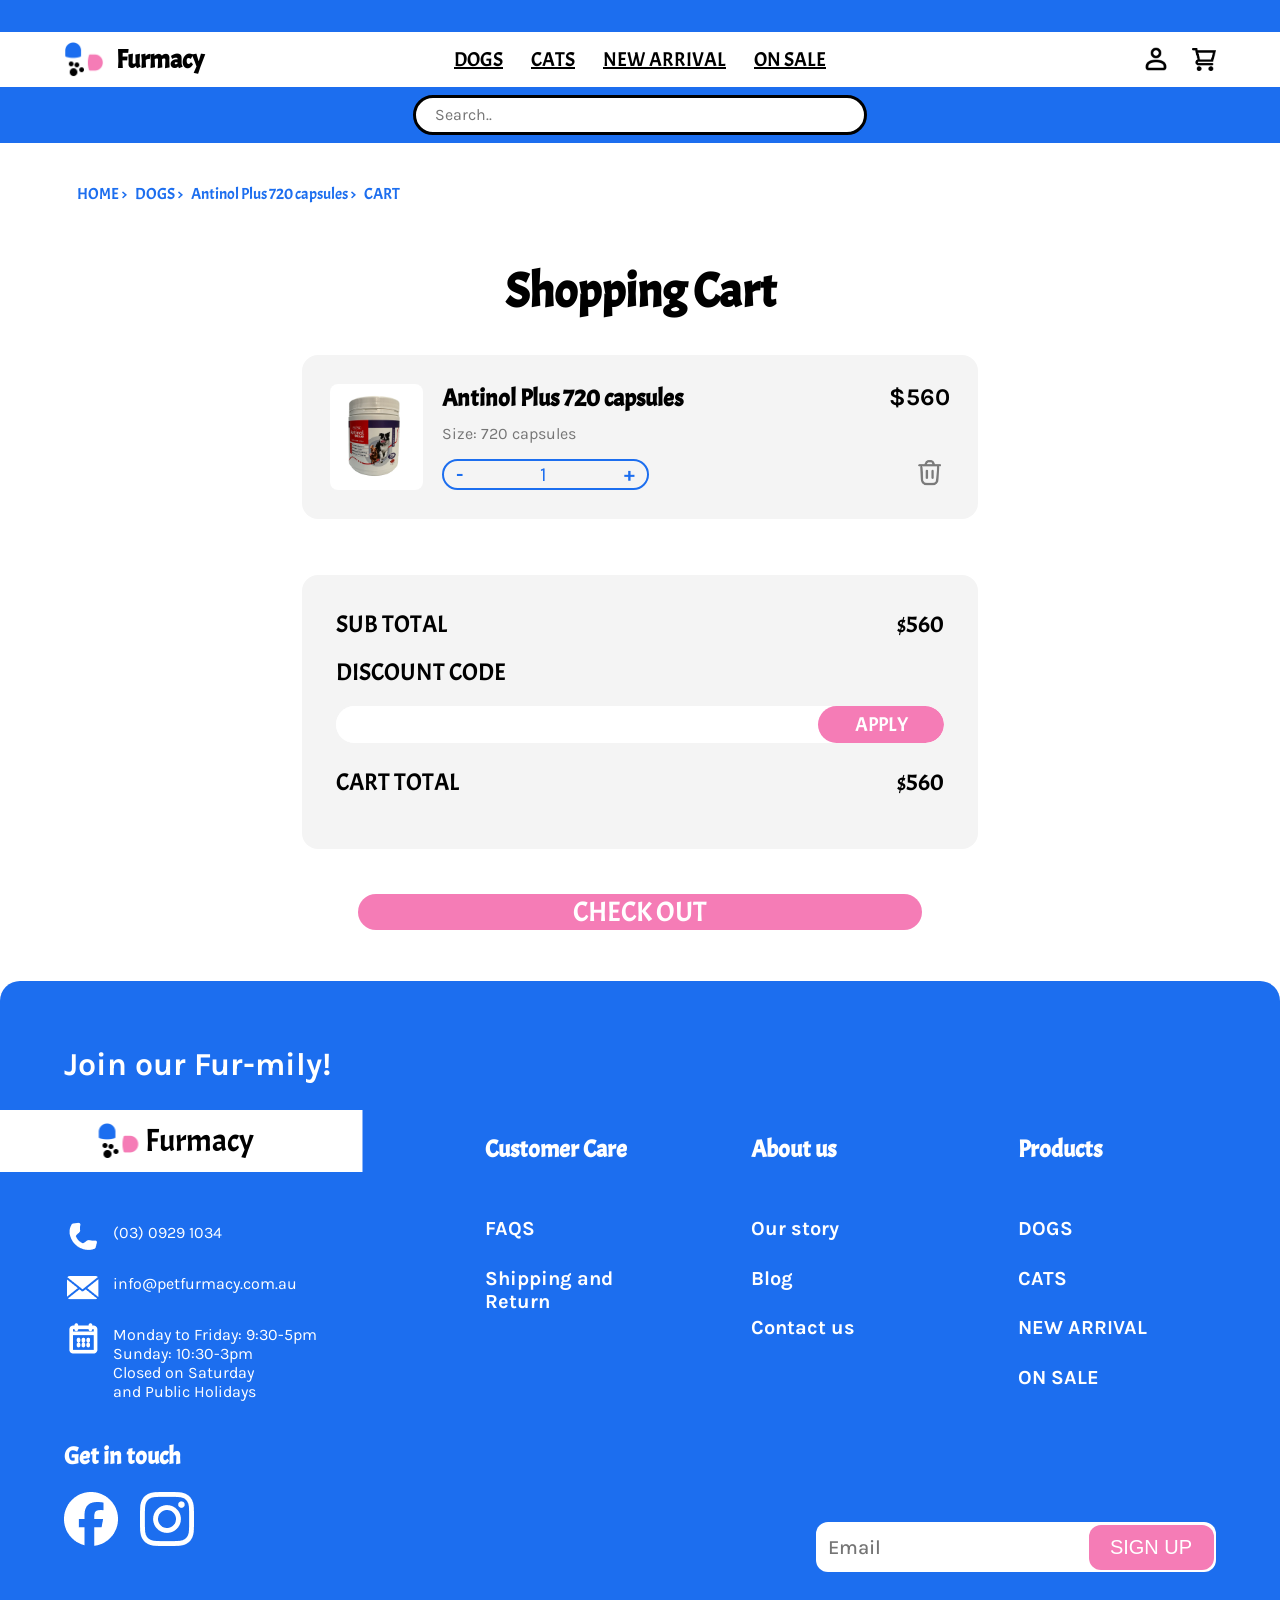
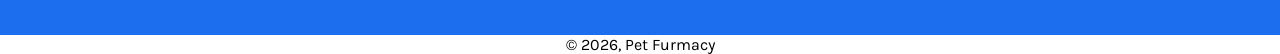
==== commit 450aad59: "fix order summary error" ====
--- a/HTML/cart.html
+++ b/HTML/cart.html
@@ -88,6 +88,18 @@
 
             <!--price summary-->
             <div class="cart_summary">
+
+                <div class="summary_row">
+                    <span>SUB TOTAL</span>
+                    <span>$560</span>
+                </div>
+
+                <p class="discount_title">DISCOUNT CODE</p>
+                <div class="discount_box">
+                    <input type="text">
+                    <button class="apply_btn">APPLY</button>
+                </div>
+
                 <div class="summary_row">
                     <span>CART TOTAL</span>
                     <span>$560</span>
--- a/CSS/cart.css
+++ b/CSS/cart.css
@@ -134,6 +134,40 @@
     font-family: 'Acme', sans-serif;
     font-size: 24px;
     margin-bottom: 3%;
+}
+
+.discount_title {
+    font-family: 'Acme', sans-serif;
+    font-size: 24px;
+    margin: 0 0 3% 0;
+}
+
+.discount_box {
+    display: flex;
+    background: #ffffff;
+    border-radius: 50px;
+    overflow: hidden;
+    margin-bottom: 4%;
+}
+
+.discount_box input {
+    flex: 1;
+    border: none;
+    outline: none;
+    padding: 0 4%;
+    font-family: 'Karla', sans-serif;
+    font-size: 24px;
+}
+
+.apply_btn {
+    background-color: #F57CB6;
+    color: #ffffff;
+    border: none;
+    border-radius: 50px;
+    padding: 1% 6%;
+    font-family: 'Acme', sans-serif;
+    font-size: 20px;
+    cursor: pointer;
 }
 
 /*check out button*/
@@ -158,7 +192,8 @@
     }
 
     .page_title {
-        font-size: 32px;
+        font-size: 24px;
+        font-weight: 0;
     }
 
     .cart_item {
@@ -171,11 +206,11 @@
     }
 
     .cart_item_name {
-        font-size: 18px;
+        font-size: 16px;
     }
 
     .cart_item_price {
-        font-size: 18px;
+        font-size: 16px;
     }
 
     .cart_item_size {
@@ -191,10 +226,24 @@
     }
 
     .summary_row {
-        font-size: 20px;
+        font-size: 18px;
+    }
+
+    .discount_title {
+        font-size: 18px;
+    }
+
+    .discount_box input {
+        font-size: 16px;
+    }
+
+    .apply_btn {
+        font-size: 16px;
     }
 
     .checkout_btn {
         width: 100%;
-    }
-}
+        font-size: 24px;
+        font-weight: 0;
+    }
+}
